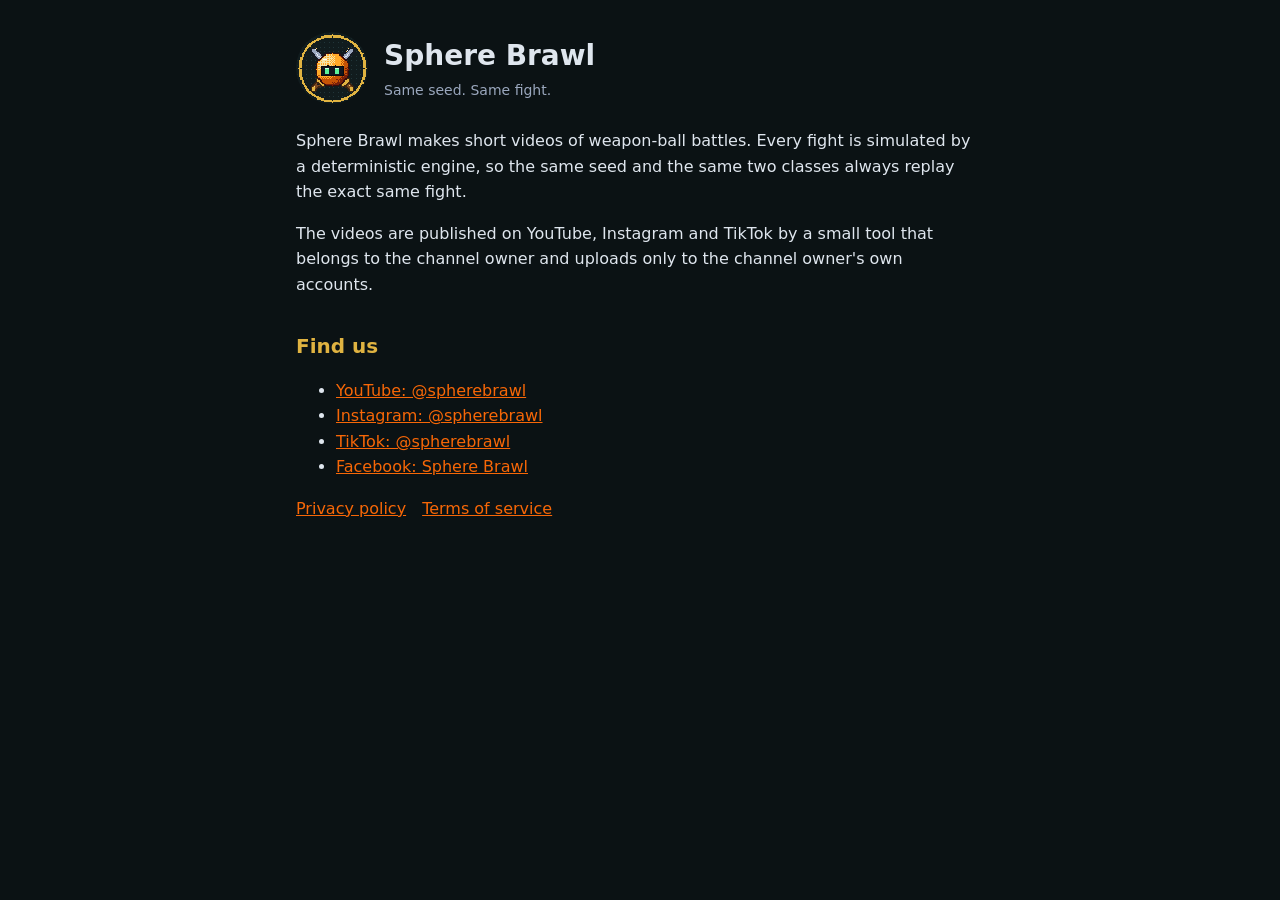
==== index.html @ 6f201d56 "Sphere Brawl site: home, privacy policy and terms Co-Authored-By: Claude Opus 5.5 <noreply@anthropic" ====
<!doctype html>
<html lang="en">
<head>
<meta charset="utf-8">
<meta name="viewport" content="width=device-width, initial-scale=1">
<title>Sphere Brawl</title>
<meta name="description" content="Sphere Brawl: short videos of deterministic weapon-ball battles.">
<meta name="google-site-verification" content="HhKWvVTQoa63J2pmEozZWHkCGnJzFWh_KB7xUSB3Rc4" />
<link rel="stylesheet" href="style.css">
</head>
<body>
<main>
  <header>
    <img src="logo.png" alt="Sphere Brawl logo: an orange sphere bot with two crossed swords">
    <div>
      <h1>Sphere Brawl</h1>
      <div class="muted">Same seed. Same fight.</div>
    </div>
  </header>
  <p>Sphere Brawl makes short videos of weapon-ball battles. Every fight is simulated by a deterministic engine, so the same seed and the same two classes always replay the exact same fight.</p>
  <p>The videos are published on YouTube, Instagram and TikTok by a small tool that belongs to the channel owner and uploads only to the channel owner's own accounts.</p>
  <h2>Find us</h2>
  <ul>
    <li><a href="https://www.youtube.com/@spherebrawl">YouTube: @spherebrawl</a></li>
    <li><a href="https://www.instagram.com/spherebrawl/">Instagram: @spherebrawl</a></li>
    <li><a href="https://www.tiktok.com/@spherebrawl">TikTok: @spherebrawl</a></li>
    <li><a href="https://www.facebook.com/profile.php?id=61595760037750">Facebook: Sphere Brawl</a></li>
  </ul>
  <nav><a href="privacy.html">Privacy policy</a><a href="terms.html">Terms of service</a></nav>
</main>
</body>
</html>
---- style.css ----
:root { --bg: #0b1214; --panel: #111c1e; --text: #dfe6ee; --muted: #9aa7bd; --accent: #f76707; --gold: #e0b341; }
* { box-sizing: border-box; }
body { margin: 0; background: var(--bg); color: var(--text); font: 16px/1.6 system-ui, -apple-system, "Segoe UI", sans-serif; }
main { max-width: 720px; margin: 0 auto; padding: 32px 16px 64px; }
header { display: flex; align-items: center; gap: 16px; margin-bottom: 24px; }
header img { width: 72px; height: 72px; border-radius: 50%; image-rendering: pixelated; }
h1 { margin: 0; font-size: 28px; }
h2 { margin: 32px 0 8px; font-size: 20px; color: var(--gold); }
p, li { color: var(--text); }
a { color: var(--accent); }
nav a { margin-right: 16px; }
.muted { color: var(--muted); font-size: 14px; }
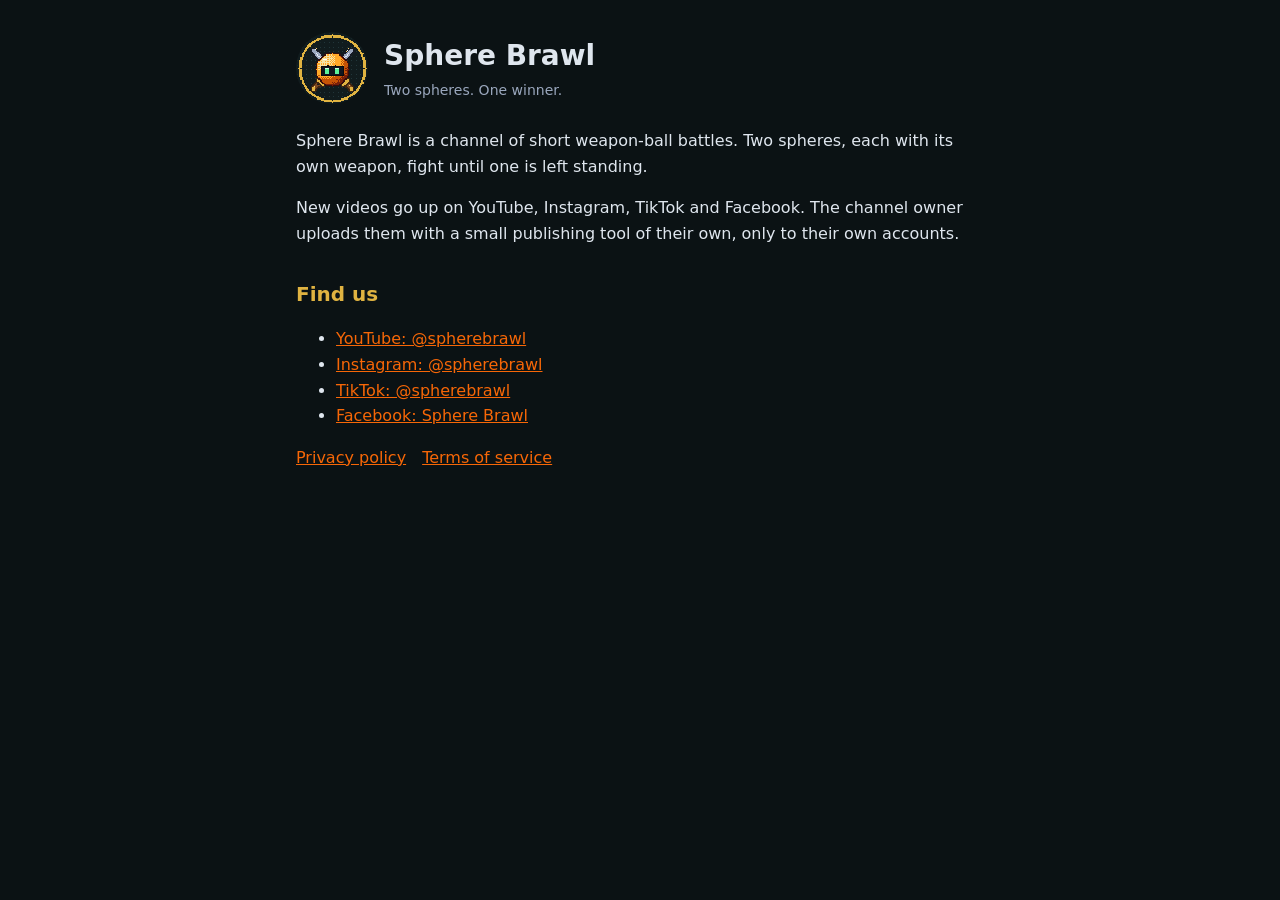
==== commit 40013109: "Plain site copy, link preview image, Facebook in the legal pages" ====
--- a/index.html
+++ b/index.html
@@ -4,7 +4,12 @@
 <meta charset="utf-8">
 <meta name="viewport" content="width=device-width, initial-scale=1">
 <title>Sphere Brawl</title>
-<meta name="description" content="Sphere Brawl: short videos of deterministic weapon-ball battles.">
+<meta name="description" content="Sphere Brawl: short videos of weapon-ball battles. Two spheres, two weapons, one winner.">
+<meta property="og:type" content="website">
+<meta property="og:title" content="Sphere Brawl">
+<meta property="og:description" content="Short videos of weapon-ball battles. Two spheres, two weapons, one winner.">
+<meta property="og:image" content="https://kursatdinc.github.io/spherebrawl-site/og.png">
+<meta name="twitter:card" content="summary_large_image">
 <meta name="google-site-verification" content="HhKWvVTQoa63J2pmEozZWHkCGnJzFWh_KB7xUSB3Rc4" />
 <link rel="stylesheet" href="style.css">
 </head>
@@ -14,11 +19,11 @@
     <img src="logo.png" alt="Sphere Brawl logo: an orange sphere bot with two crossed swords">
     <div>
       <h1>Sphere Brawl</h1>
-      <div class="muted">Same seed. Same fight.</div>
+      <div class="muted">Two spheres. One winner.</div>
     </div>
   </header>
-  <p>Sphere Brawl makes short videos of weapon-ball battles. Every fight is simulated by a deterministic engine, so the same seed and the same two classes always replay the exact same fight.</p>
-  <p>The videos are published on YouTube, Instagram and TikTok by a small tool that belongs to the channel owner and uploads only to the channel owner's own accounts.</p>
+  <p>Sphere Brawl is a channel of short weapon-ball battles. Two spheres, each with its own weapon, fight until one is left standing.</p>
+  <p>New videos go up on YouTube, Instagram, TikTok and Facebook. The channel owner uploads them with a small publishing tool of their own, only to their own accounts.</p>
   <h2>Find us</h2>
   <ul>
     <li><a href="https://www.youtube.com/@spherebrawl">YouTube: @spherebrawl</a></li>
